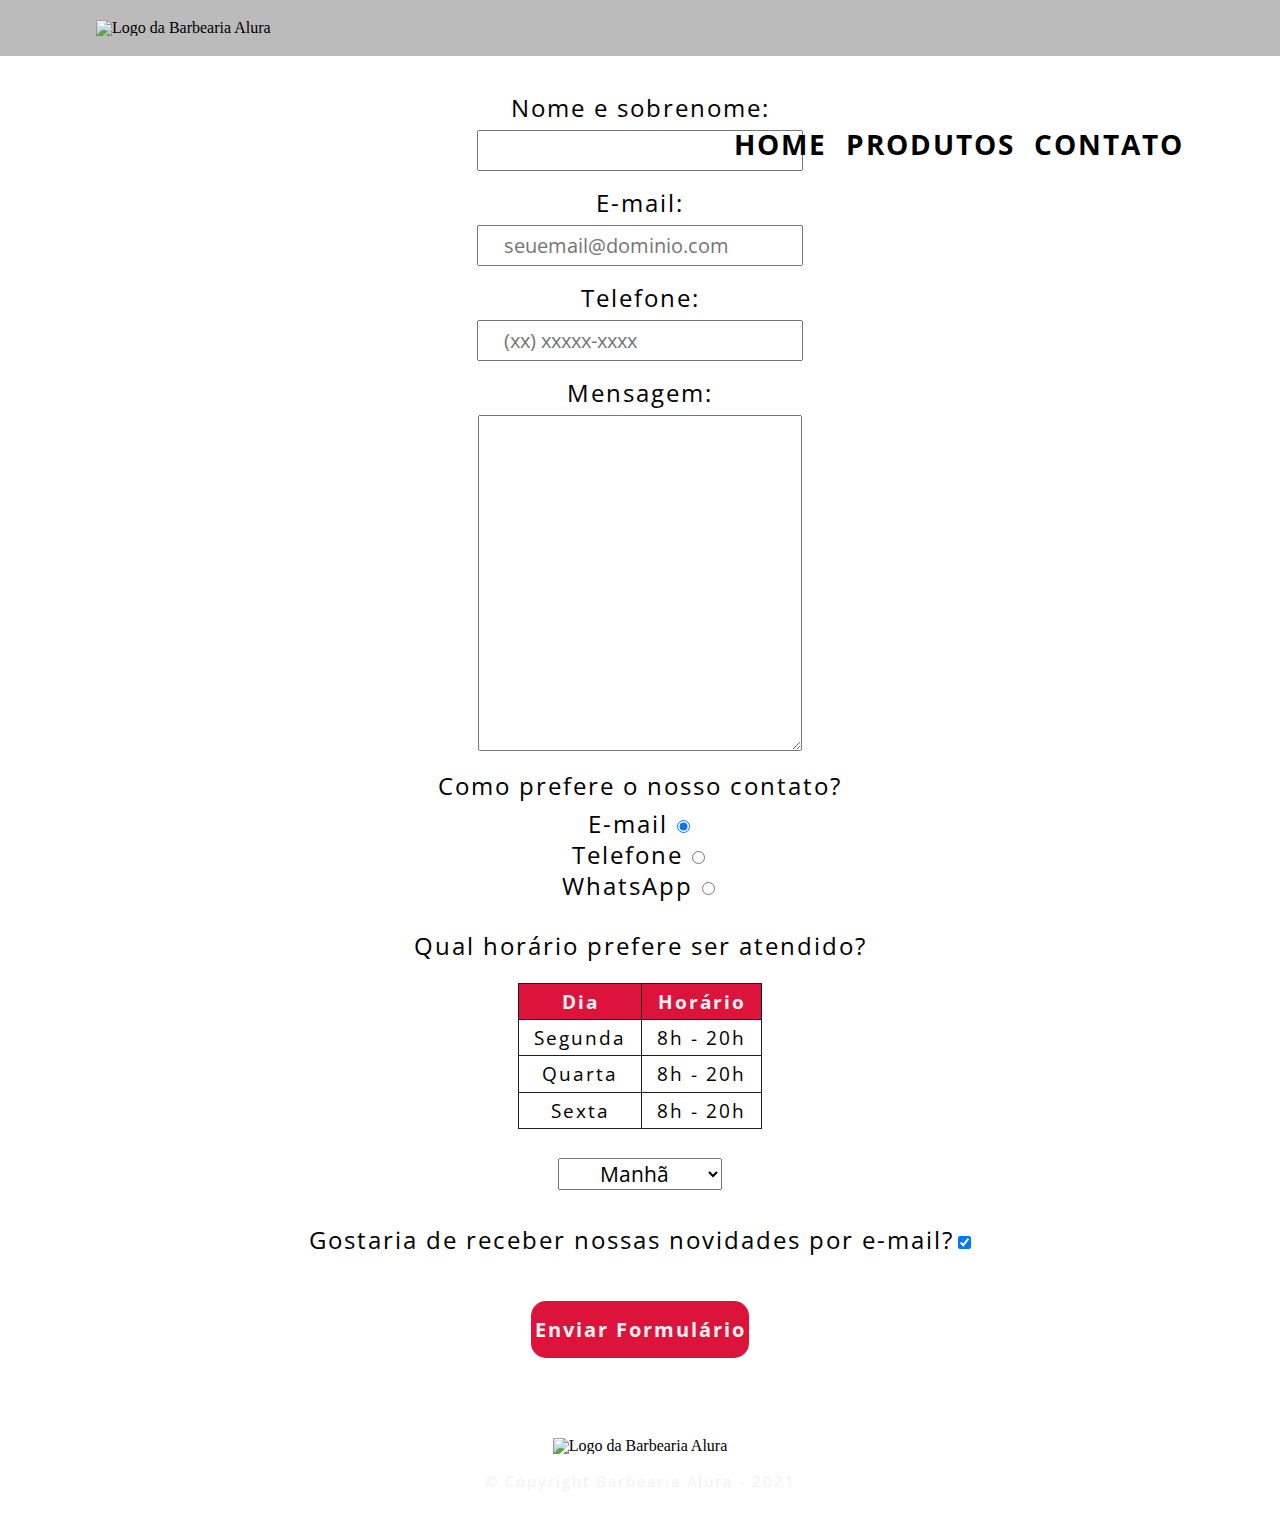
==== contato.html @ 243d8fad "Adicionando arquivos" ====
<!DOCTYPE html>
<html lang="pt-br">
    <head>
        <meta charset="UTF-8">
        <meta http-equiv="X-UA-Compatible" content="IE=edge">
        <meta name="viewport" content="width=device-width, initial-scale=1.0">
        <link rel="stylesheet" href="reset.css">
        <link rel="stylesheet" href="style-contato.css">
        <title>Contato - Barbearia Alura</title>
    </head>
    <body>
        <header>
            <div class="caixa">
                <h1>
                    <img src="imagens (1)/logo.png" alt="Logo da Barbearia Alura">
                </h1>
                <nav>
                    <ul>
                        <li>
                            <a href="index.html">Home</a>
                        </li>
                        <li>
                            <a href="produtos.html">Produtos</a>
                        </li>
                        <li>
                            <a href="contato.html">Contato</a>
                        </li>
                    </ul>
                </nav>
            </div>
        </header>
        <main>
            <form>
                <label for="nome-sobrenome">Nome e sobrenome:</label>
                <br>
                <input type="text" id="nome-sobrenome" class="input-padrao" required>
                <br>
                <label for="email">E-mail:</label>
                <br>
                <input type="email" id="email" class="input-padrao" placeholder="seuemail@dominio.com" required>
                <br>
                <label for="tel">Telefone:</label>
                <br>
                <input type="tel" id="tel" class="input-padrao" placeholder="(xx) xxxxx-xxxx" required>
                <br>
                <label for="mensagem">Mensagem:</label>
                <br>
                <textarea cols="30" rows="12" class="input-padrao" id="mensagem"></textarea>
                <br>
                <fieldset>
                    <legend>Como prefere o nosso contato?</legend>
                    <label for="radio-email">E-mail</label>
                    <input type="radio" name="contato" value="email" id="radio-email" checked>
                    <br>
                    <label for="radio-tel">Telefone</label>
                    <input type="radio" name="contato" value="telefone" id="radio-tel">
                    <br>
                    <label for="radio-whatsapp">WhatsApp</label>
                    <input type="radio" name="contato" value="whatapp" id="radio-whatsapp">
                </fieldset>
                <br>
                <br>
                <fieldset>
                    <legend>Qual horário prefere ser atendido?</legend>
                    <table>
                        <thead>
                            <tr>
                                <th>
                                    Dia
                                </th>
                                <th>
                                    Horário
                                </th>
                            </tr>
                        </thead>
                        <tbody>
                            <tr>
                                <td>
                                    Segunda
                                </td>
                                <td>
                                    8h - 20h
                                </td>
                            </tr>
                            <tr>
                                <td>
                                    Quarta
                                </td>
                                <td>
                                    8h - 20h
                                </td>
                            </tr>
                            <tr>
                                <td>
                                    Sexta
                                </td>
                                <td>
                                    8h - 20h
                                </td>
                            </tr>
                        </tbody>
                    </table>
                    <select>
                        <option>
                            Manhã
                        </option>
                        <option>
                            Tarde
                        </option>
                        <option>
                            Noite
                        </option>
                    </select>
                    <br>
                    <br>
                </fieldset>
                <label for="novidades">Gostaria de receber nossas novidades por e-mail?</label>
                <input type="checkbox" id="novidades" class="checkbox" checked>
                <br><br><br>
                <input type="submit" value="Enviar Formulário" class="submit">
            </form>
        </main>
        <footer>
            <img src="imagens (1)/logo-branco.png" alt="Logo da Barbearia Alura">
            <p class="copyright">
                &copy; Copyright Barbearia Alura - 2021
            </p>
        </footer>
    </body>
</html>
---- style-contato.css ----
@import url('https://fonts.googleapis.com/css2?family=Open+Sans+Condensed:wght@300;700&display=swap');

header {
    background-color: #bbb;
    padding: 20px 0;
}

.caixa {
    width: 85%;
    position: relative;
    margin: 0 auto;
}

nav {
    position: absolute;
    top: 110px;
    right: 0;
}

nav li {
    display: inline;
    margin: 0 0 0 15px;
}

nav a {
    font-family: 'Open Sans Condensed', sans-serif;
    letter-spacing: 2px;
    text-transform: uppercase;
    color: #000;
    font-weight: bold;
    font-size: 28px;
    text-decoration: none;
}

nav a:hover {
    color: crimson;
    text-decoration: underline;
}

main {
    width: 85%;
    margin: 0 auto;
}

form {
    margin: 40px 0;
    text-align: center;
}

form label, form legend {
    font-size: 24px;
    font-family: 'Open Sans Condensed', sans-serif;
    margin: 0 0 10px;
    letter-spacing: 2px;
}

.input-padrao {
    font-family: 'Open Sans Condensed', sans-serif;
    margin: 10px 0 20px;
    padding: 5px 25px;
    width: 25%;
    font-size: 20px;
}

fieldset label {
    line-height: 1.3;
}

fieldset table {
    margin: 0.8em auto 1.5em;
    font-family: 'Open Sans Condensed', sans-serif;
    font-size: 1.2em;
    letter-spacing: 2px;
}

fieldset table thead {
    background-color: crimson;
}

fieldset select {
    font-size: 1.3em;
    font-family: 'Open Sans Condensed', sans-serif;
    width: 15%;
    text-align: center;
    margin-bottom: 0.5em;
}

.checkbox {
    margin: 20px 0;
}

.submit {
    width: 20%;
    padding: 15px 0;
    background-color: crimson;
    color: #f1f1f1;
    font-weight: bold;
    font-family: 'Open Sans Condensed', sans-serif;
    letter-spacing: 2px;
    font-size: 20px;
    border: none;
    border-radius: 15px;
    cursor: pointer;
    transition: 1s all;
}

.submit:hover {
    background-color: firebrick;
    transform: scale(1.1);
}

table {
    margin: 20px 0 40px;
    cursor: default;
}

thead {
    background-color: #555;
    color: #f1f1f1;
    font-weight: bold;
}

th, td {
    border: 1px solid #1c1c1c;
    padding: 8px 15px;
}

th:hover {
    background-color: firebrick;
}

tr:hover {
    background-color: crimson;
    color: #f1f1f1;
}

footer {
    text-align: center;
    background: url("bg.jpg");
    padding: 40px 0;
}

.copyright {
    color: #f1f1f1;
    font-family: 'Open Sans Condensed', sans-serif;
    cursor: default;
    font-size: 15px;
    margin: 20px 0 0;
    letter-spacing: 2px;
}

.copyright:hover {
    color: crimson;
}

@media screen and (max-width: 480px) {
    .caixa {
        width: auto;
    }
    
    h1 {
        text-align: center;
    }

    nav {
        position: static;
        text-align: center;
    }

    nav a {
        font-size: 1.4em;
    }

    .input-padrao {
        width: 75%;
    }

    fieldset select {
        width: 75%;
    }

    .submit {
        width: 75%;
    }
}

@media screen and (min-width: 481px) and (max-width: 1024px) {
    .input-padrao {
        width: 50%;
    }

    fieldset select {
        width: 50%;
    }

    .submit {
        width: 35%;
    }
}
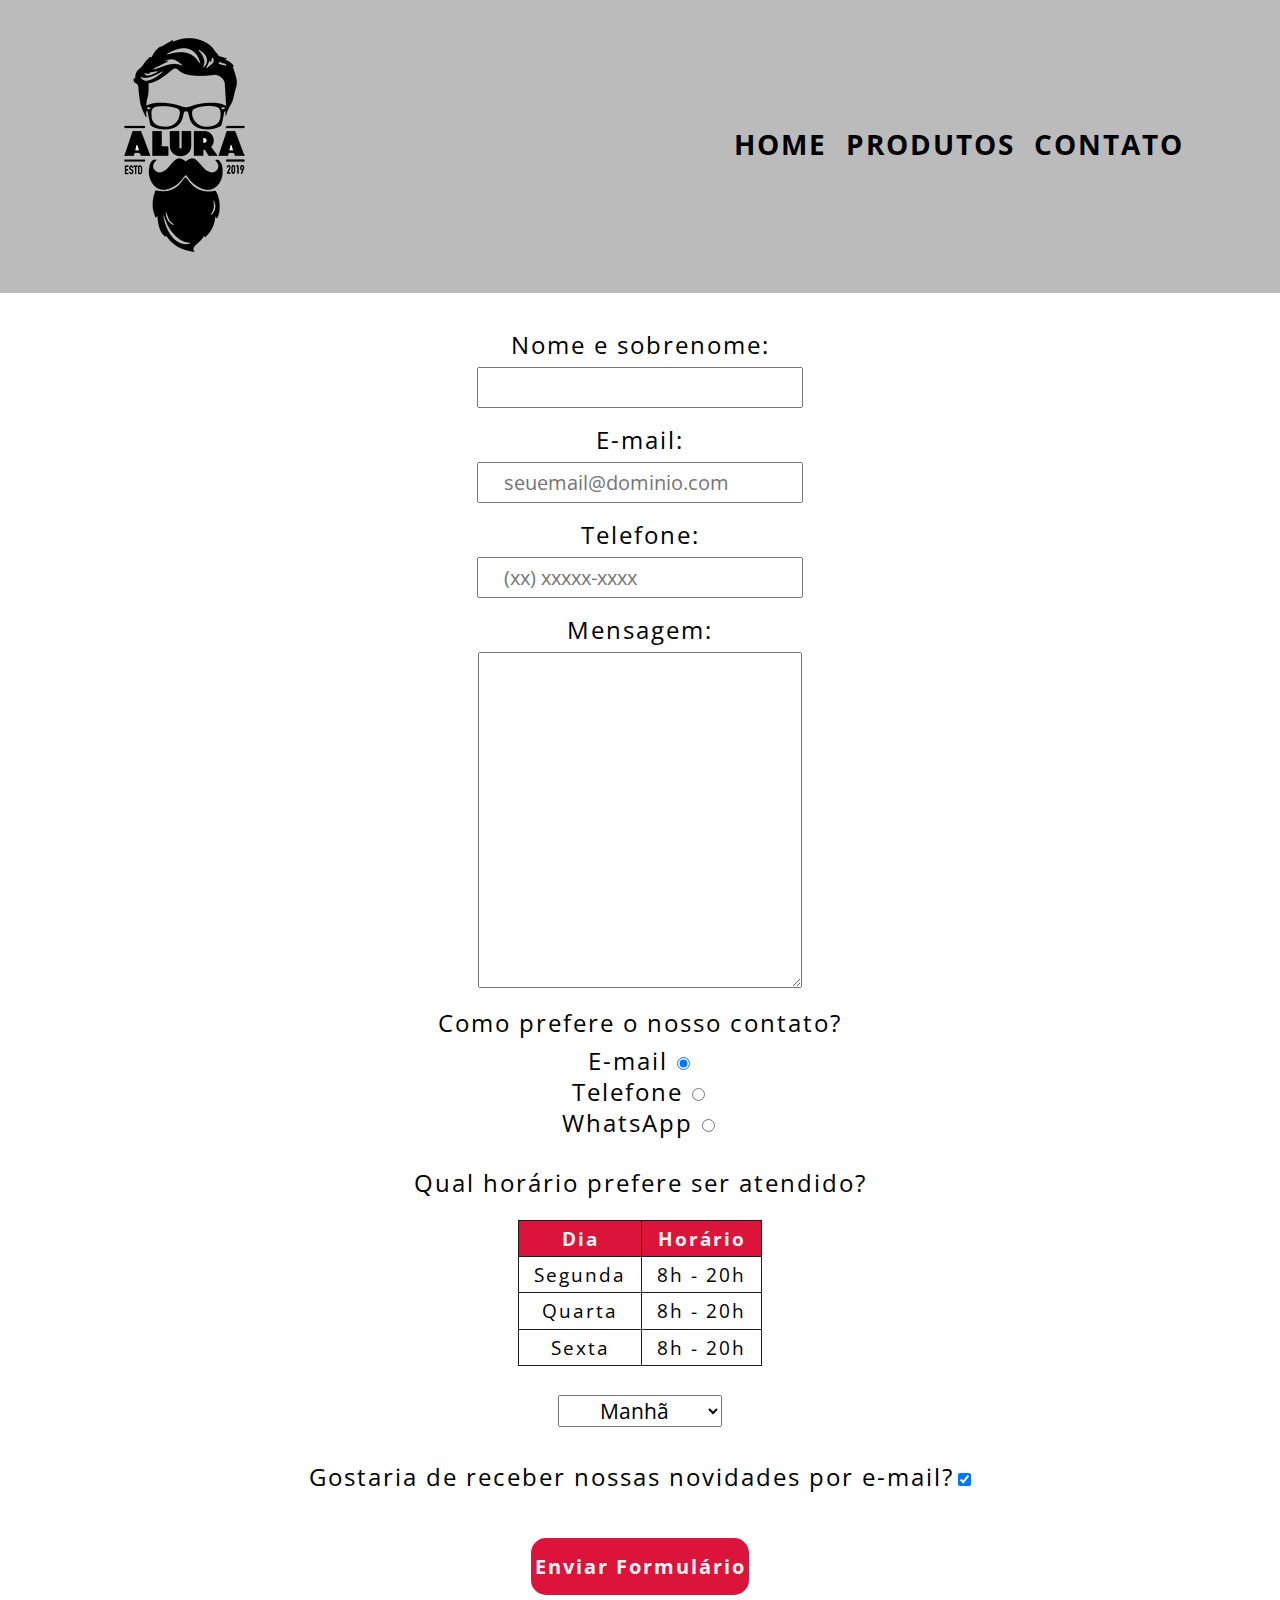
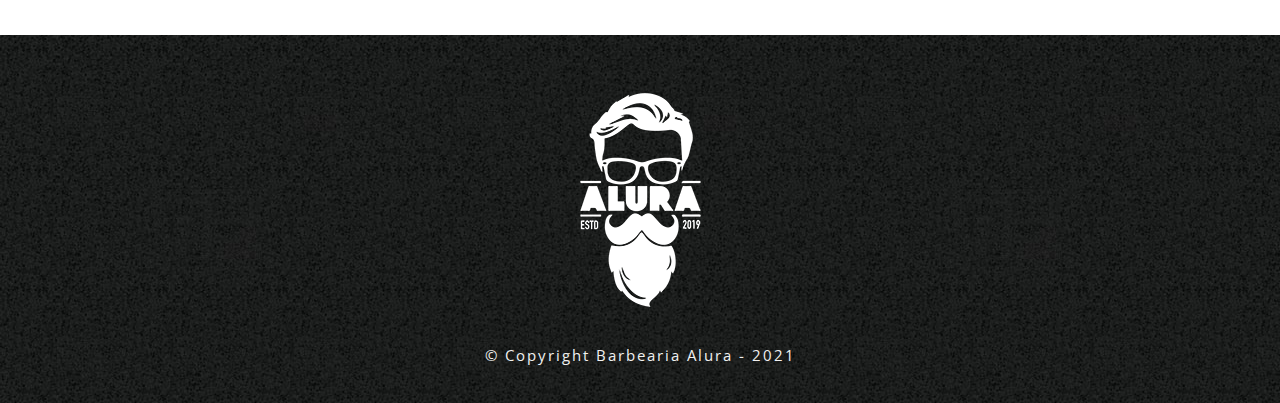
==== commit c439056a: "Updating files and uploading images" ====
--- a/contato.html
+++ b/contato.html
@@ -12,7 +12,7 @@
         <header>
             <div class="caixa">
                 <h1>
-                    <img src="imagens (1)/logo.png" alt="Logo da Barbearia Alura">
+                    <img src="logo.png" alt="Logo da Barbearia Alura">
                 </h1>
                 <nav>
                     <ul>
@@ -121,7 +121,7 @@
             </form>
         </main>
         <footer>
-            <img src="imagens (1)/logo-branco.png" alt="Logo da Barbearia Alura">
+            <img src="logo-branco.png" alt="Logo da Barbearia Alura">
             <p class="copyright">
                 &copy; Copyright Barbearia Alura - 2021
             </p>
